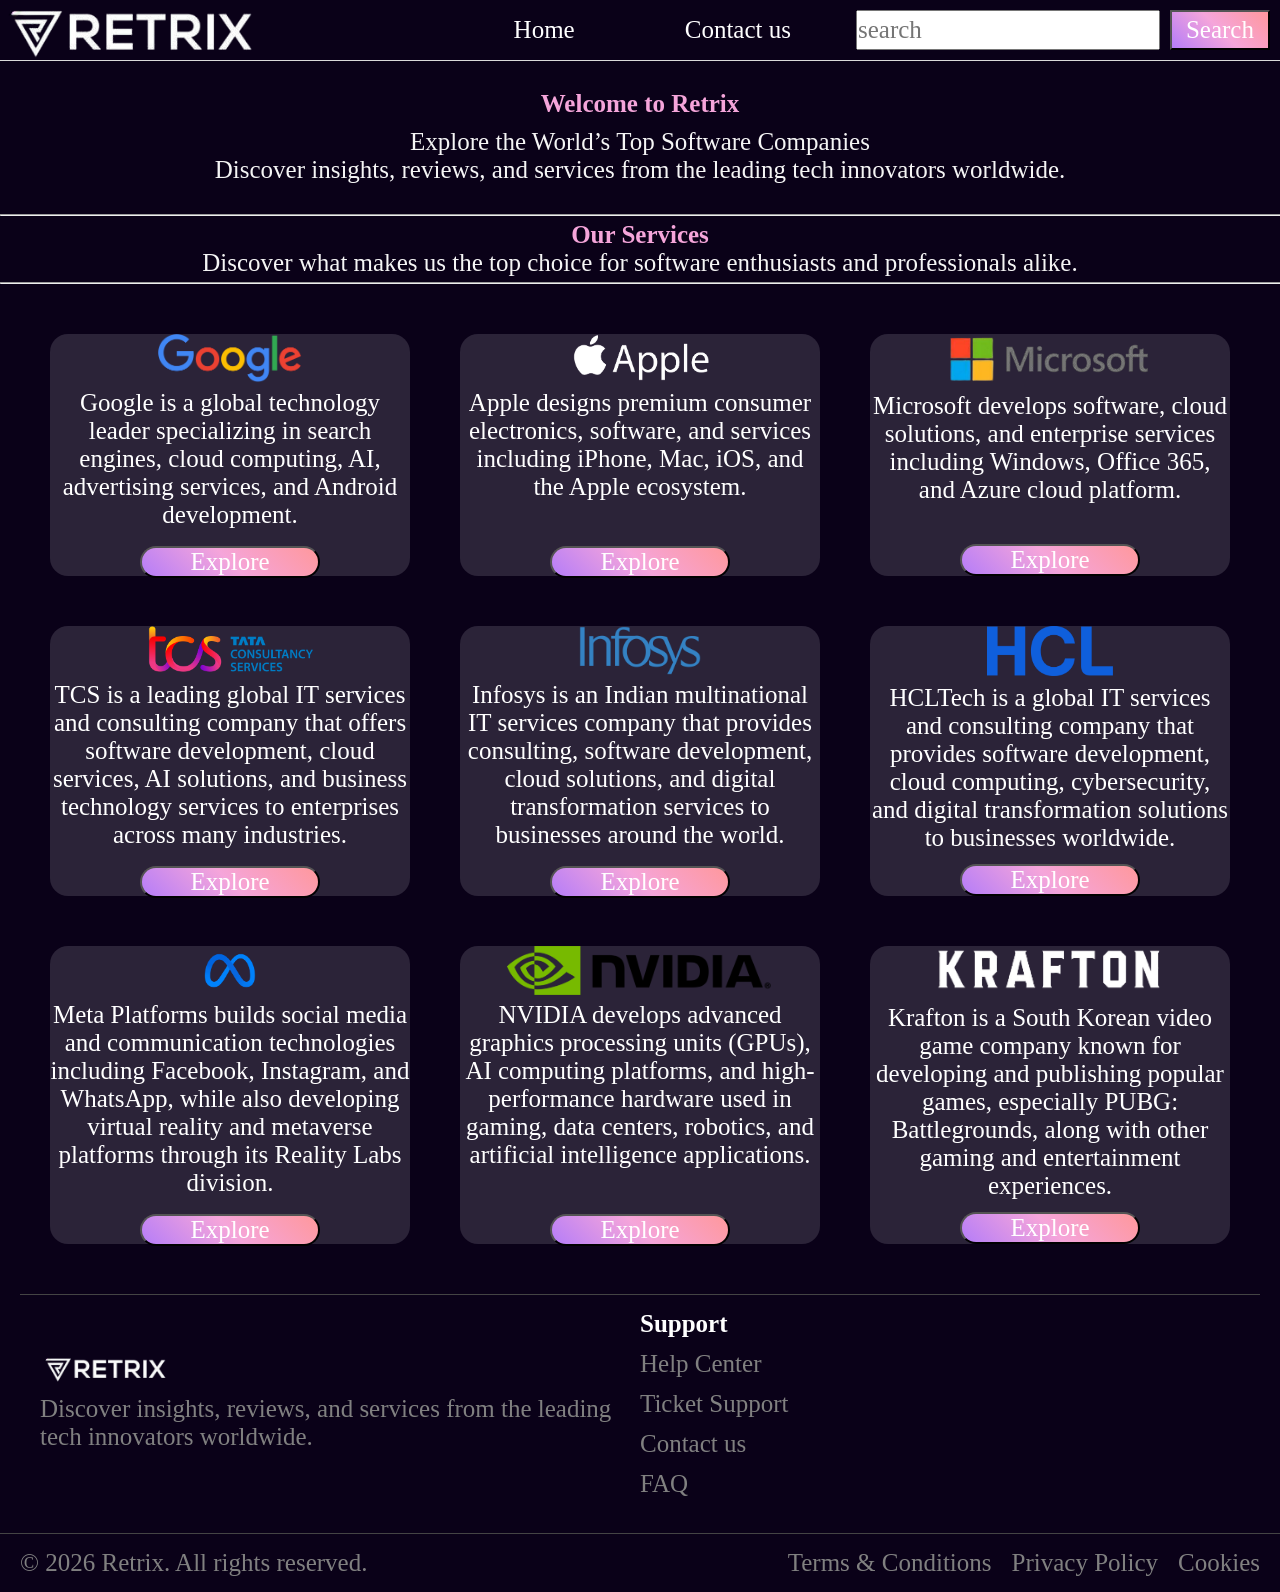
==== index.html @ 627827d4 "Add files via upload" ====
<!DOCTYPE html>
<head>
    <meta name="viewport" content="width=device-width, initial-scale=1.0">
    <title>Document</title>
    <link rel="stylesheet" href="index.css">
    <link rel="stylesheet" href="responsive.css">
</head>
<html>
<body>
    <div id="navbar">
        <img id="logo" src="logo.png.png">
        <a class="navbarlinks" id="home">Home</a>
        <a class="navbarlinks" href="#Support">Contact us</a>
        <input id="search" type="text" placeholder="search">
        <button id="b1">Search</button>
    </div>
    <content>
    <section class="start">
        <h2 id="welcome">Welcome to Retrix</h2>
        <p class="mainheading">Explore the World’s Top Software Companies</p>
        <p class="mainheading" id="id1">Discover insights, reviews, and services from the leading tech innovators worldwide.</p>
    </section>
    <hr>
    <section class="start2">
        <h2 id="our">Our Services</h2>
        <p>Discover what makes us the top choice for software enthusiasts and professionals alike.</p>
    </section>
    <hr>
    <section class="content">
        <div class="container">
            <div class="container1">
                <img id="logo1" src="google1.png">
                <br>
                <p class="praofcon">
                Google is a global technology leader specializing in search engines, 
                cloud computing, AI, advertising services, and Android development.
                </p>
                <a href="anushka.html"><button class="B" id="bu1">Explore</button></a>
            </div>
            <div class="container2">
                <img id="logo1" src="applelogo.png">
                <p class="praofcon">
                Apple designs premium consumer electronics, software, and services 
                including iPhone, Mac, iOS, and the Apple ecosystem.              
                </p>
                <button class="B" id="bu2">Explore</button>
            </div>
            <div class="container3">
                <img id="logo3" src="micro-removebg-preview.png">
                <br>
                <p class="praofcon">
                Microsoft develops software, cloud solutions, and enterprise services 
                including Windows, Office 365, and Azure cloud platform.             
                </p>
                <a href="microsoft.html"><button class="B" id="bu3">Explore</button></a>
            </div>
        </div>
        <div class="container">
            <div class="container1">
                <img id="logo1" src="tcslogo.png">
                <br>
                <p class="praofcon">
                TCS is a leading global IT services and consulting company that offers software development, cloud services, AI solutions, and business technology services to enterprises across many industries.
                </p>
                <a href=""><button class="B" id="bu1">Explore</button></a>
            </div>
            <div class="container2">
                <img id="logo1" src="Infosyslogo.png">
                <p class="praofcon">
                Infosys is an Indian multinational IT services company that provides consulting, software development, cloud solutions, and digital transformation services to businesses around the world.            
                </p>
                <button class="B" id="bu2">Explore</button>
            </div>
            <div class="container3">
                <img id="logo3" src="hcllogo.png">
                <br>
                <p class="praofcon">
                HCLTech is a global IT services and consulting company that provides software development, cloud computing, cybersecurity, and digital transformation solutions to businesses worldwide.            
                </p>
                <a href="microsoft.html"><button class="B" id="bu3">Explore</button></a>
            </div>
        </div>
        <div class="container">
            <div class="container1">
                <img id="logo1" src="metalogo.png">
                <br>
                <p class="praofcon">
                Meta Platforms builds social media and communication technologies including Facebook, Instagram, and WhatsApp, while also developing virtual reality and metaverse platforms through its Reality Labs division.
                </p>
                <a href="meta.html"><button class="B" id="bu1">Explore</button></a>
            </div>
            <div class="container2">
                <img id="logo1" src="nvdialogoin.png">
                <p class="praofcon">
                NVIDIA develops advanced graphics processing units (GPUs), AI computing platforms, and high-performance hardware used in gaming, data centers, robotics, and artificial intelligence applications.
                </p>
                <a href="nvdia.html"><button class="B" id="bu2">Explore</button></a>
            </div>
            <div class="container3">
                <img id="logo3" src="klogo.png">
                <br>
                <p class="praofcon">
                Krafton is a South Korean video game company known for developing and publishing popular games, especially PUBG: Battlegrounds, along with other gaming and entertainment experiences.            
                </p>
                <a href="krafton.html"><button class="B" id="bu3">Explore</button></a>
            </div>
        </div>
    </section>
    </content>
    <footer>
        <div class="footersection">
        <div class="f1">
        <img src="logo.png.png" id="footerlogo">
        <p>Discover insights, reviews, and services from the leading tech innovators worldwide.</p>       
        </div>
        <div class="f2">
        <h2 id="Support">Support</h2>
        <a class="footerlink">Help Center</a>
        <a class="footerlink">Ticket Support</a>
        <a class="footerlink" href="mailto:huzefajpatel@gmail.com">Contact us</a>
        <a class="footerlink">FAQ</a>
        </div>
        </div>
        <div class="subfooter">
        <p>© 2026 Retrix. All rights reserved.</p>
        <div class="legal-links">
        <a href="#">Terms & Conditions</a>
        <a href="#">Privacy Policy</a>
        <a href="#">Cookies</a>
        </div>
        </div>
    </footer>
</body>
</html>
---- index.css ----
*{
    padding: 0%;
    margin: 0%;
    font-size: 25px;
    font-family: 'Times New Roman', Times, serif;
}
body{
    background-color: #0A0118;
}
#navbar{
    height: 60px;
    background-color:#0A0118;
    color: white;
    position:fixed ;
    top: 0%;
    width: 100%;
    display: flex;
    border-bottom: #dadada 1px solid;
}
.navbarlinks{
    margin: auto;
    text-decoration: none;
    color: white;
}
.navbarlinks:hover{
    color: #f5a5da;
}

#b1{
    background:linear-gradient(45deg,#b57df8,#f5a5da,#ff989c);
    margin: 10px;
    margin-left: 0;
    color: white;
    width: 100px;
    
}
#search{
    margin: 10px;
}
#navhr{
    margin-top: 30spx;
    background-color: #f5a5da;
    position:fixed ;
}
#logo{
    float: left;
    height: 50px;
    padding: 0;
    margin-top: 10px;
    margin-right: 200px;
}
.start{
    margin: 30px;
    margin-top: 90px;
    color: whitesmoke;
    text-align: center;
    
}
#welcome{
    margin: 10px;
    color: #f5a5da;
}
#our{
    color: #f5a5da;
}
.pra{
    margin: 10px;
    color: whitesmoke;
    
}
hr{
    color: #f5a5da;
    width: 100%;
}
#google1{
    height: 50px;
    align-items: center;
}
.start2{
    color: whitesmoke;
    text-align: center;
    margin: 5px;
}
.container{
    display: flex;
    gap: 50px;
    margin: 50px;
    color: white;
    
}
.container1{
    width: 50%;
    text-align: center;
    background-color: #2b2338;
    border-radius: 18px;
    
}
.B:hover,.navbarlinks:hover{
    transform: scale(1.1);
}
.container2{
    width: 50%;
    text-align: center;
    background-color: #2b2338;
    border-radius: 18px;
}
.container3{
    width: 50%;
    text-align: center;
    background-color: #2b2338;
    border-radius: 18px;
}

#logo1{
    height: 49px;
}
#logo2{
    height: 50px;
    color: #f5a5da;
}
#logo3{
    height: 50px;
    margin-bottom: 2px;
}
.praofcon{
    height: calc(100% - 100px);
}
.B{
    background:linear-gradient(45deg,#b57df8,#f5a5da,#ff989c);
    width: 50%;
    color: white;
    border-radius: 18px;
    margin: auto;
    
}
#bu1{
    margin-top: 15px;
}
#bu2{
    margin-top: 15px;
}
#bu3{
    margin-top: 10px ;
}
hr{
    color: #ff989c;
}
.footersection{
    margin: 20px;
    border-top: 1px solid #444;
    margin-top: 20px;
    padding: 15px 20px;
    display: flex;
    justify-content: space-between;
    align-items: center;
    color: gray;
    font-size: 14px;
}
#footerlogo{
    height: 25px;
    width: 129.3px;
}
.f1{
    display: flex;
    flex-direction: column;
    gap: 12px;
    color: gray;
    width: 50%;

}
.f2{
    display: flex;
    flex-direction: column;
    gap: 12px;
    width: 50%;
}

.footerlink{
    color: gray;
    text-decoration: none;
}

.footerlink:hover{
    color: #f5a5da;
}

.subfooter{
    border-top: 1px solid #444;
    margin-top: 20px;
    padding: 15px 20px;
    display: flex;
    justify-content: space-between;
    align-items: center;
    color: gray;
    font-size: 14px;
}

.legal-links{
    display: flex;
    gap: 20px;
}

.legal-links a{
    color: gray;
    text-decoration: none;
}

.legal-links a:hover{
    color: #f5a5da;
}
#Support{
    margin-top: 0;
    color: white;
}
---- responsive.css ----
@media (max-width: 1024px) {

    *{
        font-size: 20px;
    }

    #navbar{
        flex-wrap: wrap;
        height: auto;
        padding: 10px;
        gap: 10px;
        border-bottom: 1px solid #dadada;
    }

    #logo{
        margin-right: 0;
    }

    #b1{
        display: none;
    }

    #search{
        display: none;
    }

    .container{
        flex-direction: column;
        align-items: center;
    }
    #t1{
        margin-top: 60px;
    }
    .d1{
        flex-direction: column;
        align-items: center;
    }
    .d1d1,
    .d1d2{
        width: 80%;
    }
    .productimg
    {
        display: none;
    }
    .container1,
    .container2,
    .container3{
        width: 80%;
    }
        .container1:hover{
    transform: scale(1.1);
    }
    .container2:hover{
    transform: scale(1.1);
    }
    .container3:hover{
    transform: scale(1.1);
    }

    .footersection{
        flex-direction: column;
        align-items: flex-start;
        gap: 20px;
    }

    .f1,
    .f2{
        width: 100%;
    }

    .subfooter{
        flex-direction: column;
        gap: 10px;
        align-items: flex-start;
    }
}

@media (max-width: 600px) {

    *{
        font-size: 16px;
    }

    #navbar{
        display: block;
        margin: auto;
        display: flex;
        justify-content: center;
        align-items: center;
}
    #logo{
        display: flex;
        justify-content: center;
        align-items: center;
    }
    .navbarlinks{
        display: none;
    }
    .start{
        flex-wrap: wrap;
    }

    #search{
        display: none;
    }

    #b1{
        display: none;
    }
    .container1:hover{
    transform: scale(1.1);
}
    .container2:hover{
    transform: scale(1.1);
}
    .container3:hover{
    transform: scale(1.1);
}
    .container1,
    .container2,
    .container3{
        width: 95%;
    }

    .B{
        width: 100%;
    }

    .legal-links{
        flex-direction: column;
        gap: 8px;
    }
}
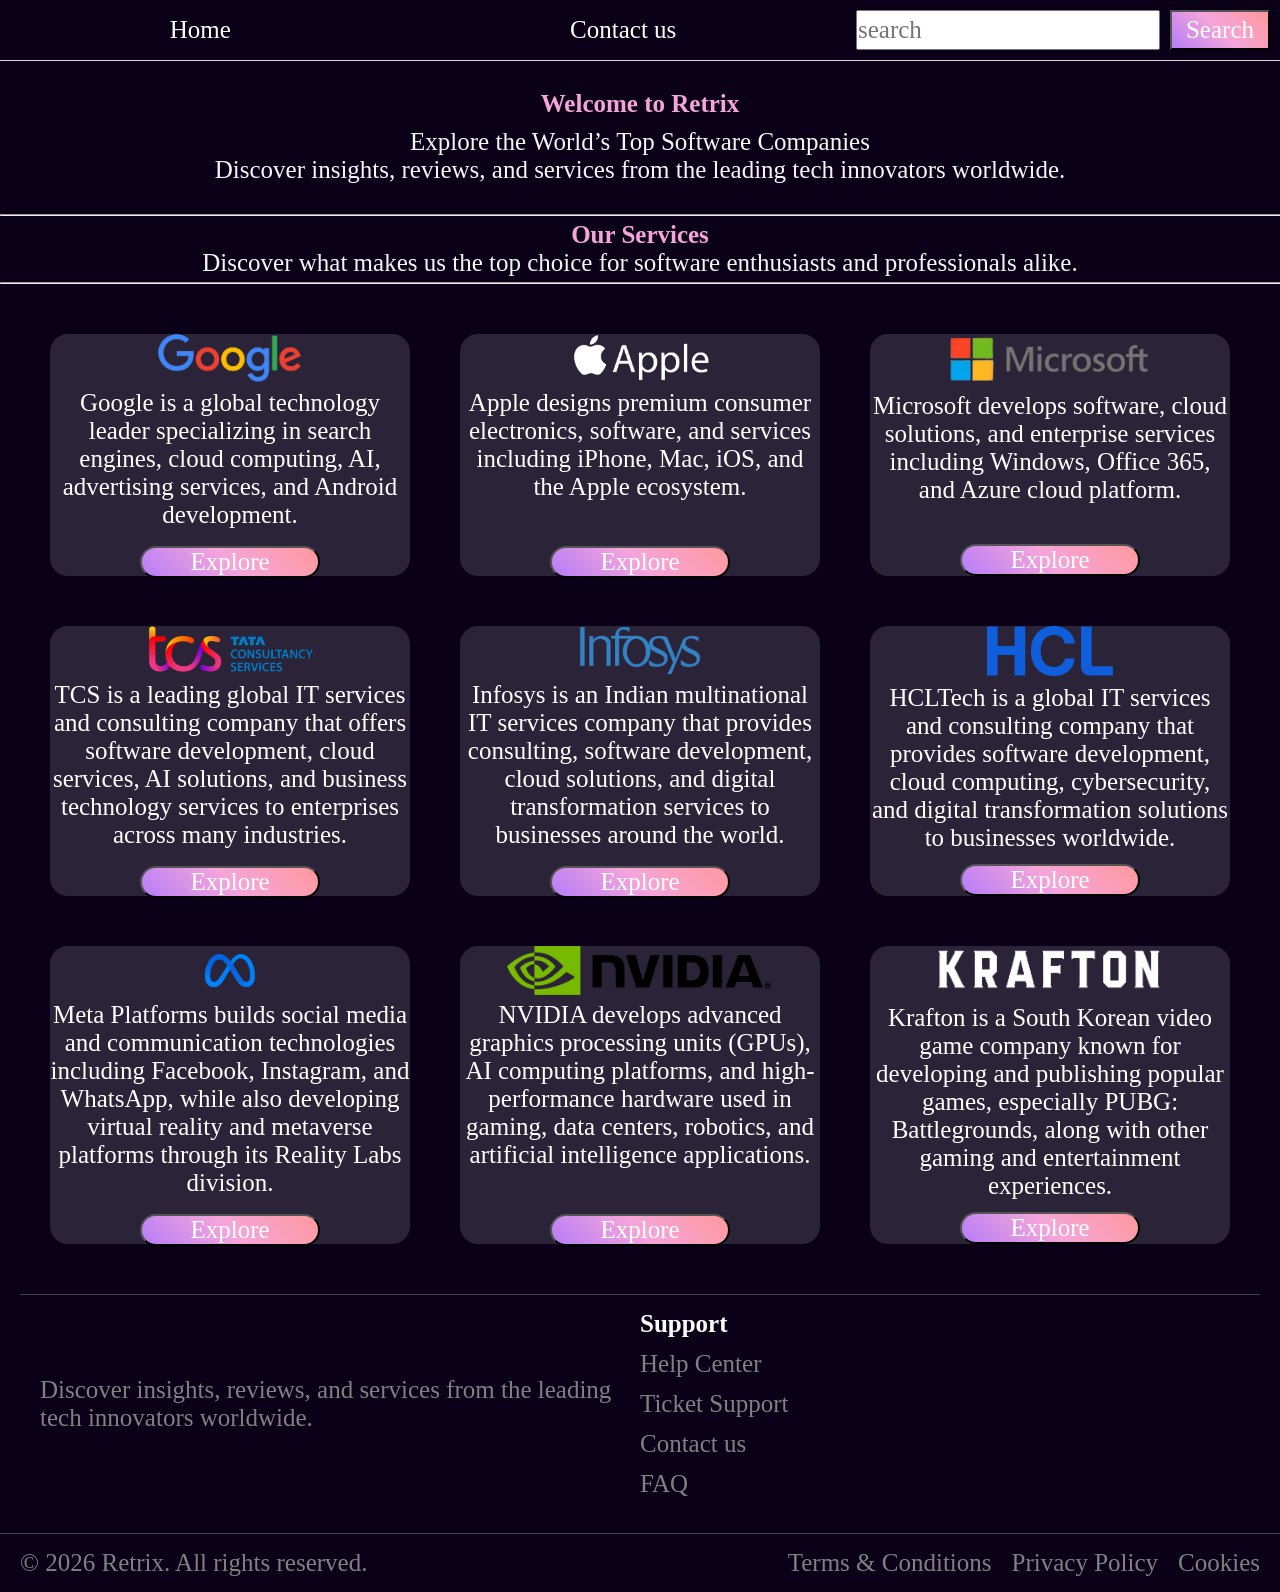
==== commit 09fe312e: "Fix HTML formatting and structure" ====
--- a/index.html
+++ b/index.html
@@ -8,7 +8,6 @@
 <html>
 <body>
     <div id="navbar">
-        <img id="logo" src="logo.png.png">
         <a class="navbarlinks" id="home">Home</a>
         <a class="navbarlinks" href="#Support">Contact us</a>
         <input id="search" type="text" placeholder="search">
@@ -43,7 +42,7 @@
                 Apple designs premium consumer electronics, software, and services 
                 including iPhone, Mac, iOS, and the Apple ecosystem.              
                 </p>
-                <button class="B" id="bu2">Explore</button>
+                <a href="apple company microproject.html"><button class="B" id="bu2">Explore</button></a>
             </div>
             <div class="container3">
                 <img id="logo3" src="micro-removebg-preview.png">
@@ -62,14 +61,14 @@
                 <p class="praofcon">
                 TCS is a leading global IT services and consulting company that offers software development, cloud services, AI solutions, and business technology services to enterprises across many industries.
                 </p>
-                <a href=""><button class="B" id="bu1">Explore</button></a>
+                <a href="patil4.html"><button class="B" id="bu1">Explore</button></a>
             </div>
             <div class="container2">
                 <img id="logo1" src="Infosyslogo.png">
                 <p class="praofcon">
                 Infosys is an Indian multinational IT services company that provides consulting, software development, cloud solutions, and digital transformation services to businesses around the world.            
                 </p>
-                <button class="B" id="bu2">Explore</button>
+                <a href="microprojrct.html"><button class="B" id="bu2">Explore</button></a>
             </div>
             <div class="container3">
                 <img id="logo3" src="hcllogo.png">
@@ -77,7 +76,7 @@
                 <p class="praofcon">
                 HCLTech is a global IT services and consulting company that provides software development, cloud computing, cybersecurity, and digital transformation solutions to businesses worldwide.            
                 </p>
-                <a href="microsoft.html"><button class="B" id="bu3">Explore</button></a>
+                <a href="hcl.html"><button class="B" id="bu3">Explore</button></a>
             </div>
         </div>
         <div class="container">
@@ -110,13 +109,12 @@
     <footer>
         <div class="footersection">
         <div class="f1">
-        <img src="logo.png.png" id="footerlogo">
         <p>Discover insights, reviews, and services from the leading tech innovators worldwide.</p>       
         </div>
         <div class="f2">
         <h2 id="Support">Support</h2>
         <a class="footerlink">Help Center</a>
-        <a class="footerlink">Ticket Support</a>
+        <a class="footerlink" href="contactform.html">Ticket Support</a>
         <a class="footerlink" href="mailto:huzefajpatel@gmail.com">Contact us</a>
         <a class="footerlink">FAQ</a>
         </div>
@@ -131,4 +129,5 @@
         </div>
     </footer>
 </body>
-</html>+
+</html>
--- a/responsive.css
+++ b/responsive.css
@@ -48,15 +48,6 @@
     .container3{
         width: 80%;
     }
-        .container1:hover{
-    transform: scale(1.1);
-    }
-    .container2:hover{
-    transform: scale(1.1);
-    }
-    .container3:hover{
-    transform: scale(1.1);
-    }
 
     .footersection{
         flex-direction: column;
@@ -83,16 +74,12 @@
     }
 
     #navbar{
-        display: block;
-        margin: auto;
         display: flex;
         justify-content: center;
         align-items: center;
-}
+    }
     #logo{
-        display: flex;
-        justify-content: center;
-        align-items: center;
+        
     }
     .navbarlinks{
         display: none;
@@ -108,15 +95,7 @@
     #b1{
         display: none;
     }
-    .container1:hover{
-    transform: scale(1.1);
-}
-    .container2:hover{
-    transform: scale(1.1);
-}
-    .container3:hover{
-    transform: scale(1.1);
-}
+
     .container1,
     .container2,
     .container3{
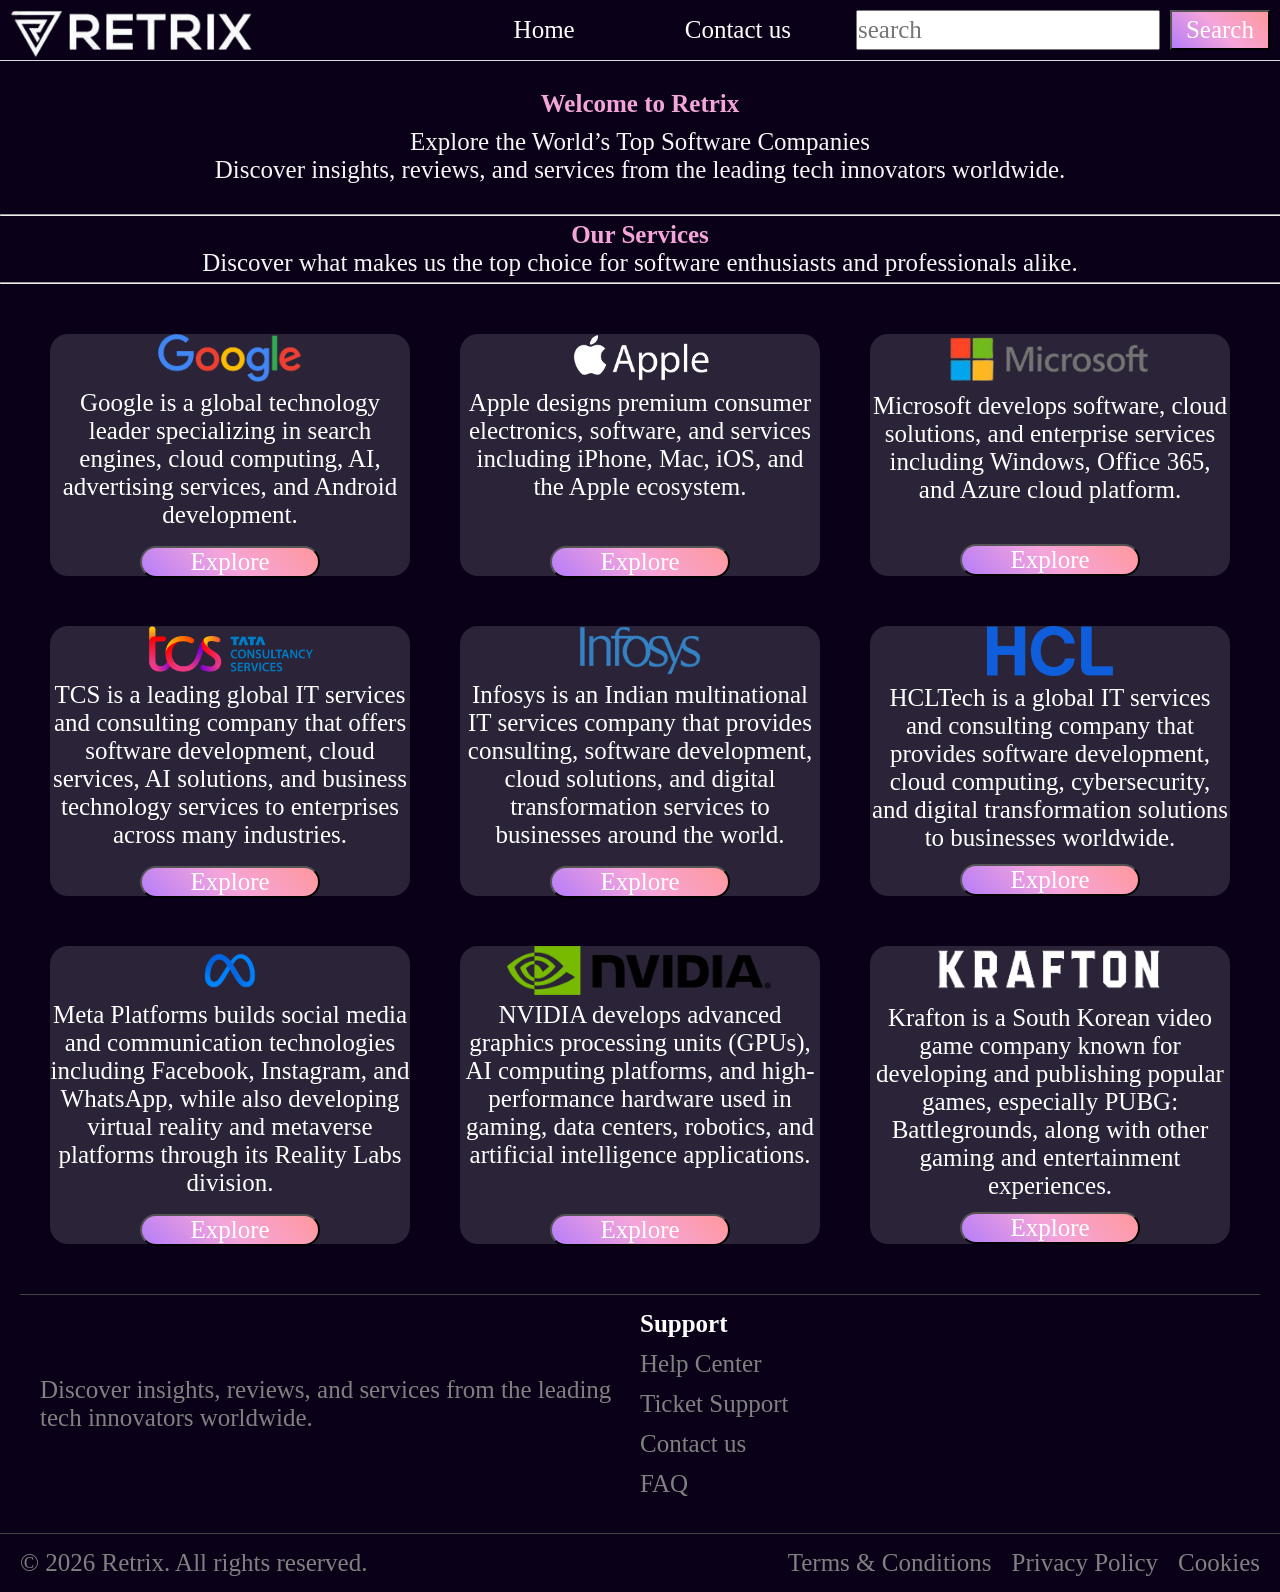
==== commit 96e33994: "Fix HTML structure and add navbar logo" ====
--- a/index.html
+++ b/index.html
@@ -8,6 +8,7 @@
 <html>
 <body>
     <div id="navbar">
+        <a href="index.html"><img id="logo" src="logo.png.png"></a>
         <a class="navbarlinks" id="home">Home</a>
         <a class="navbarlinks" href="#Support">Contact us</a>
         <input id="search" type="text" placeholder="search">
